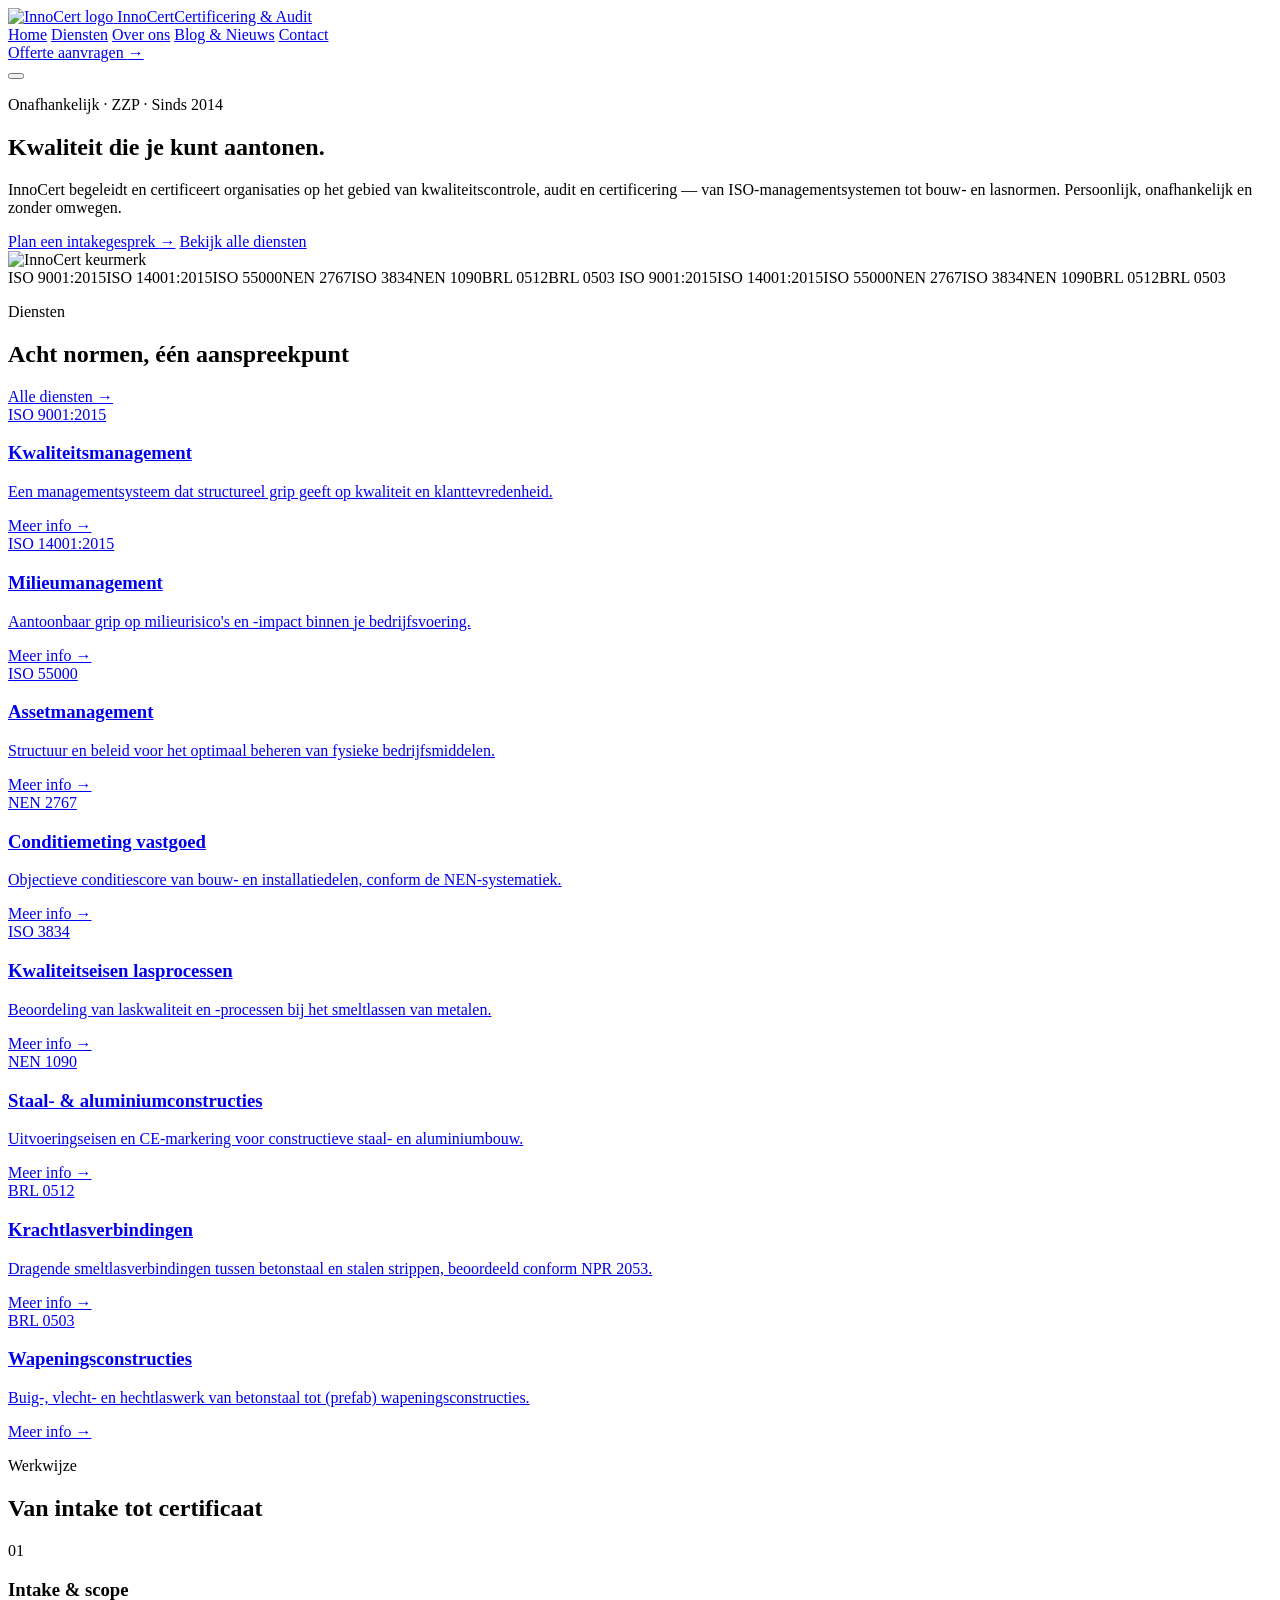
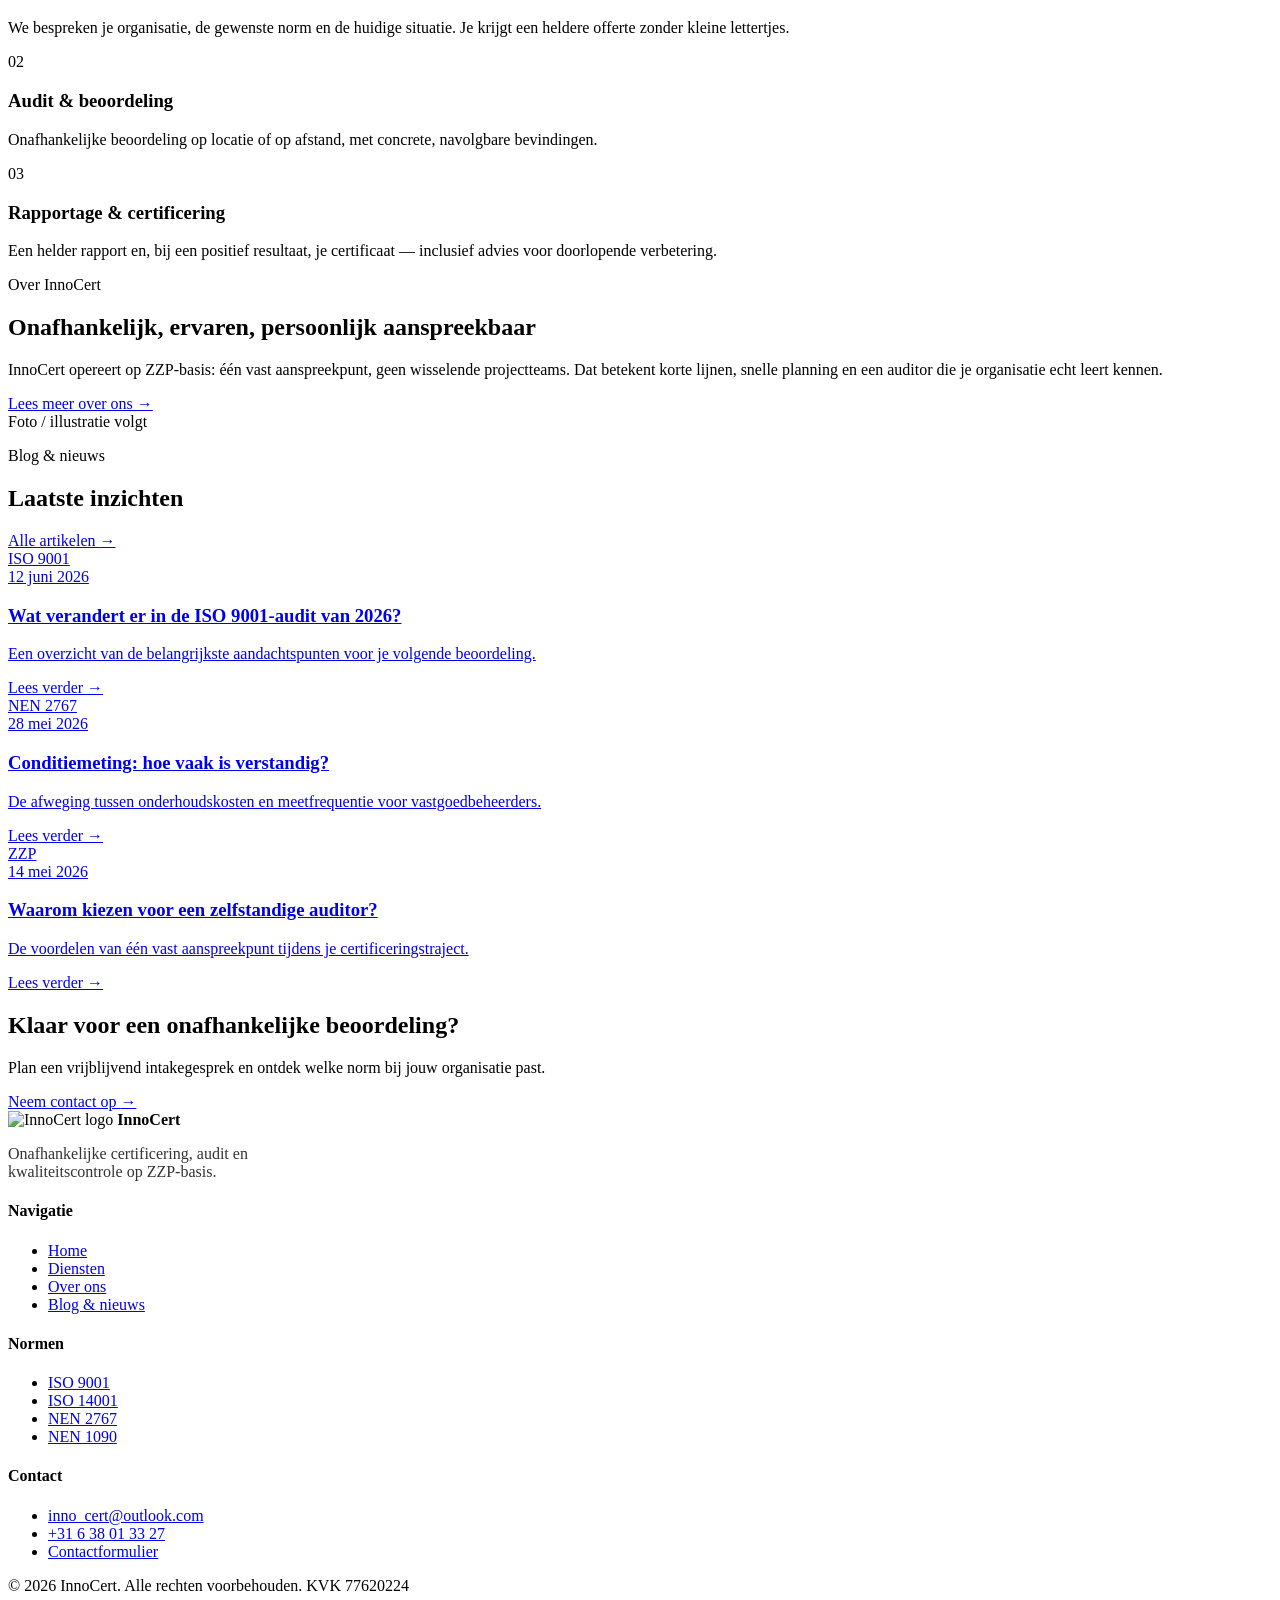
==== index.html @ 7c1e1384 "Add files via upload" ====
<!doctype html>
<html lang="nl">
<head>
<meta charset="UTF-8">
<meta name="viewport" content="width=device-width, initial-scale=1.0">
<title>InnoCert — Onafhankelijke certificering, audit &amp; kwaliteitscontrole</title>
<meta name="description" content="InnoCert begeleidt en certificeert organisaties op ISO 9001, ISO 14001, ISO 55000, NEN 2767, ISO 3834, NEN 1090, BRL 0512 en BRL 0503. Onafhankelijk, ZZP-basis.">
<link rel="icon" href="assets/logo.svg" type="image/svg+xml">
<link rel="preconnect" href="https://fonts.googleapis.com">
<link href="https://fonts.googleapis.com/css2?family=Space+Grotesk:wght@500;600;700&family=Inter:wght@400;500;600&family=IBM+Plex+Mono:wght@500;600&display=swap" rel="stylesheet">
<link rel="stylesheet" href="css/style.css">
</head>
<body>

<header class="site-header">
  <div class="wrap">
    <a href="index.html" class="brand">
      <img src="assets/logo.svg" alt="InnoCert logo">
      <span class="brand-name">InnoCert<span>Certificering &amp; Audit</span></span>
    </a>
    <nav class="nav-main" id="nav-main">
      <a href="index.html" class="active">Home</a>
      <a href="diensten.html">Diensten</a>
      <a href="over-ons.html">Over ons</a>
      <a href="blog.html">Blog &amp; Nieuws</a>
      <a href="contact.html">Contact</a>
    </nav>
    <div class="nav-cta">
      <a href="contact.html" class="btn btn-primary">Offerte aanvragen <span class="btn-arrow">→</span></a>
    </div>
    <button class="nav-toggle" aria-label="Menu openen" aria-expanded="false">
      <span></span><span></span><span></span>
    </button>
  </div>
</header>

<main>

  <section class="hero">
    <div class="wrap">
      <div>
        <p class="eyebrow">Onafhankelijk · ZZP · Sinds 2014</p>
        <h1>Kwaliteit die je kunt aantonen.</h1>
        <p class="lede">InnoCert begeleidt en certificeert organisaties op het gebied van kwaliteitscontrole, audit en certificering — van ISO-managementsystemen tot bouw- en lasnormen. Persoonlijk, onafhankelijk en zonder omwegen.</p>
        <div class="hero-actions">
          <a href="contact.html" class="btn btn-primary">Plan een intakegesprek <span class="btn-arrow">→</span></a>
          <a href="diensten.html" class="btn btn-ghost">Bekijk alle diensten</a>
        </div>
      </div>
      <div class="hero-figure">
        <div class="stamp-figure">
          <div class="corner tl"></div>
          <img src="assets/logo.svg" alt="InnoCert keurmerk" width="320" height="320">
          <div class="corner br"></div>
        </div>
      </div>
    </div>
  </section>

  <div class="code-strip" aria-hidden="true">
    <div class="code-strip-track">
      <span>ISO 9001:2015</span><span>ISO 14001:2015</span><span>ISO 55000</span><span>NEN 2767</span><span>ISO 3834</span><span>NEN 1090</span><span>BRL 0512</span><span>BRL 0503</span>
      <span>ISO 9001:2015</span><span>ISO 14001:2015</span><span>ISO 55000</span><span>NEN 2767</span><span>ISO 3834</span><span>NEN 1090</span><span>BRL 0512</span><span>BRL 0503</span>
    </div>
  </div>

  <section>
    <div class="wrap">
      <div class="section-head">
        <div>
          <p class="eyebrow">Diensten</p>
          <h2>Acht normen, één aanspreekpunt</h2>
        </div>
        <a href="diensten.html" class="btn btn-ghost">Alle diensten <span class="btn-arrow">→</span></a>
      </div>

      <div class="cert-grid">
        <a class="cert-card" href="diensten.html#iso9001">
          <div class="corner tl"></div>
          <span class="cert-code">ISO 9001:2015</span>
          <h3>Kwaliteitsmanagement</h3>
          <p>Een managementsysteem dat structureel grip geeft op kwaliteit en klanttevredenheid.</p>
          <span class="go">Meer info →</span>
        </a>
        <a class="cert-card" href="diensten.html#iso14001">
          <div class="corner tl"></div>
          <span class="cert-code">ISO 14001:2015</span>
          <h3>Milieumanagement</h3>
          <p>Aantoonbaar grip op milieurisico's en -impact binnen je bedrijfsvoering.</p>
          <span class="go">Meer info →</span>
        </a>
        <a class="cert-card" href="diensten.html#iso55000">
          <div class="corner tl"></div>
          <span class="cert-code">ISO 55000</span>
          <h3>Assetmanagement</h3>
          <p>Structuur en beleid voor het optimaal beheren van fysieke bedrijfsmiddelen.</p>
          <span class="go">Meer info →</span>
        </a>
        <a class="cert-card" href="diensten.html#nen2767">
          <div class="corner tl"></div>
          <span class="cert-code">NEN 2767</span>
          <h3>Conditiemeting vastgoed</h3>
          <p>Objectieve conditiescore van bouw- en installatiedelen, conform de NEN-systematiek.</p>
          <span class="go">Meer info →</span>
        </a>
        <a class="cert-card" href="diensten.html#iso3834">
          <div class="corner tl"></div>
          <span class="cert-code">ISO 3834</span>
          <h3>Kwaliteitseisen lasprocessen</h3>
          <p>Beoordeling van laskwaliteit en -processen bij het smeltlassen van metalen.</p>
          <span class="go">Meer info →</span>
        </a>
        <a class="cert-card" href="diensten.html#nen1090">
          <div class="corner tl"></div>
          <span class="cert-code">NEN 1090</span>
          <h3>Staal- &amp; aluminiumconstructies</h3>
          <p>Uitvoeringseisen en CE-markering voor constructieve staal- en aluminiumbouw.</p>
          <span class="go">Meer info →</span>
        </a>
        <a class="cert-card" href="diensten.html#brl0512">
          <div class="corner tl"></div>
          <span class="cert-code">BRL 0512</span>
          <h3>Krachtlasverbindingen</h3>
          <p>Dragende smeltlasverbindingen tussen betonstaal en stalen strippen, beoordeeld conform NPR 2053.</p>
          <span class="go">Meer info →</span>
        </a>
        <a class="cert-card" href="diensten.html#brl0503">
          <div class="corner tl"></div>
          <span class="cert-code">BRL 0503</span>
          <h3>Wapeningsconstructies</h3>
          <p>Buig-, vlecht- en hechtlaswerk van betonstaal tot (prefab) wapeningsconstructies.</p>
          <span class="go">Meer info →</span>
        </a>
      </div>
    </div>
  </section>

  <section class="section-alt">
    <div class="wrap">
      <div class="section-head">
        <div>
          <p class="eyebrow">Werkwijze</p>
          <h2>Van intake tot certificaat</h2>
        </div>
      </div>
      <div class="process">
        <div class="process-step">
          <div class="process-num">01</div>
          <h3>Intake &amp; scope</h3>
          <p>We bespreken je organisatie, de gewenste norm en de huidige situatie. Je krijgt een heldere offerte zonder kleine lettertjes.</p>
        </div>
        <div class="process-step">
          <div class="process-num">02</div>
          <h3>Audit &amp; beoordeling</h3>
          <p>Onafhankelijke beoordeling op locatie of op afstand, met concrete, navolgbare bevindingen.</p>
        </div>
        <div class="process-step">
          <div class="process-num">03</div>
          <h3>Rapportage &amp; certificering</h3>
          <p>Een helder rapport en, bij een positief resultaat, je certificaat — inclusief advies voor doorlopende verbetering.</p>
        </div>
      </div>
    </div>
  </section>

  <section>
    <div class="wrap">
      <div class="split">
        <div>
          <p class="eyebrow">Over InnoCert</p>
          <h2>Onafhankelijk, ervaren, persoonlijk aanspreekbaar</h2>
          <p>InnoCert opereert op ZZP-basis: één vast aanspreekpunt, geen wisselende projectteams. Dat betekent korte lijnen, snelle planning en een auditor die je organisatie echt leert kennen.</p>
          <a href="over-ons.html" class="btn btn-ghost">Lees meer over ons <span class="btn-arrow">→</span></a>
        </div>
        <div class="figure-frame">
          <div class="corner tl"></div>
          <span class="mono" style="color:var(--slate)">Foto / illustratie volgt</span>
          <div class="corner br"></div>
        </div>
      </div>
    </div>
  </section>

  <section class="section-alt">
    <div class="wrap">
      <div class="section-head">
        <div>
          <p class="eyebrow">Blog &amp; nieuws</p>
          <h2>Laatste inzichten</h2>
        </div>
        <a href="blog.html" class="btn btn-ghost">Alle artikelen <span class="btn-arrow">→</span></a>
      </div>
      <div class="card-grid">
        <a class="post-card" href="blog-artikel-voorbeeld.html">
          <div class="post-thumb"><span class="mono">ISO 9001</span></div>
          <div class="post-body">
            <span class="post-date">12 juni 2026</span>
            <h3>Wat verandert er in de ISO 9001-audit van 2026?</h3>
            <p>Een overzicht van de belangrijkste aandachtspunten voor je volgende beoordeling.</p>
            <span class="read-more">Lees verder →</span>
          </div>
        </a>
        <a class="post-card" href="blog.html">
          <div class="post-thumb"><span class="mono">NEN 2767</span></div>
          <div class="post-body">
            <span class="post-date">28 mei 2026</span>
            <h3>Conditiemeting: hoe vaak is verstandig?</h3>
            <p>De afweging tussen onderhoudskosten en meetfrequentie voor vastgoedbeheerders.</p>
            <span class="read-more">Lees verder →</span>
          </div>
        </a>
        <a class="post-card" href="blog.html">
          <div class="post-thumb"><span class="mono">ZZP</span></div>
          <div class="post-body">
            <span class="post-date">14 mei 2026</span>
            <h3>Waarom kiezen voor een zelfstandige auditor?</h3>
            <p>De voordelen van één vast aanspreekpunt tijdens je certificeringstraject.</p>
            <span class="read-more">Lees verder →</span>
          </div>
        </a>
      </div>
    </div>
  </section>

  <section class="cta-band">
    <div class="wrap">
      <h2>Klaar voor een onafhankelijke beoordeling?</h2>
      <p>Plan een vrijblijvend intakegesprek en ontdek welke norm bij jouw organisatie past.</p>
      <a href="contact.html" class="btn btn-primary">Neem contact op <span class="btn-arrow">→</span></a>
    </div>
  </section>

</main>

<footer class="site-footer">
  <div class="wrap">
    <div class="footer-grid">
      <div>
        <div class="footer-brand">
          <img src="assets/logo.svg" alt="InnoCert logo">
          <strong>InnoCert</strong>
        </div>
        <p style="color:var(--mist); opacity:.8; max-width:32ch;">Onafhankelijke certificering, audit en kwaliteitscontrole op ZZP-basis.</p>
      </div>
      <div>
        <h4>Navigatie</h4>
        <ul>
          <li><a href="index.html">Home</a></li>
          <li><a href="diensten.html">Diensten</a></li>
          <li><a href="over-ons.html">Over ons</a></li>
          <li><a href="blog.html">Blog &amp; nieuws</a></li>
        </ul>
      </div>
      <div>
        <h4>Normen</h4>
        <ul>
          <li><a href="diensten.html#iso9001">ISO 9001</a></li>
          <li><a href="diensten.html#iso14001">ISO 14001</a></li>
          <li><a href="diensten.html#nen2767">NEN 2767</a></li>
          <li><a href="diensten.html#nen1090">NEN 1090</a></li>
        </ul>
      </div>
      <div>
        <h4>Contact</h4>
        <ul>
          <li><a href="mailto:inno_cert@outlook.com">inno_cert@outlook.com</a></li>
          <li><a href="tel:+31638013327">+31 6 38 01 33 27</a></li>
          <li><a href="contact.html">Contactformulier</a></li>
        </ul>
      </div>
    </div>
    <div class="footer-bottom">
      <span>© 2026 InnoCert. Alle rechten voorbehouden.</span>
      <span>KVK 77620224</span>
    </div>
  </div>
</footer>

<script src="js/main.js"></script>
</body>
</html>
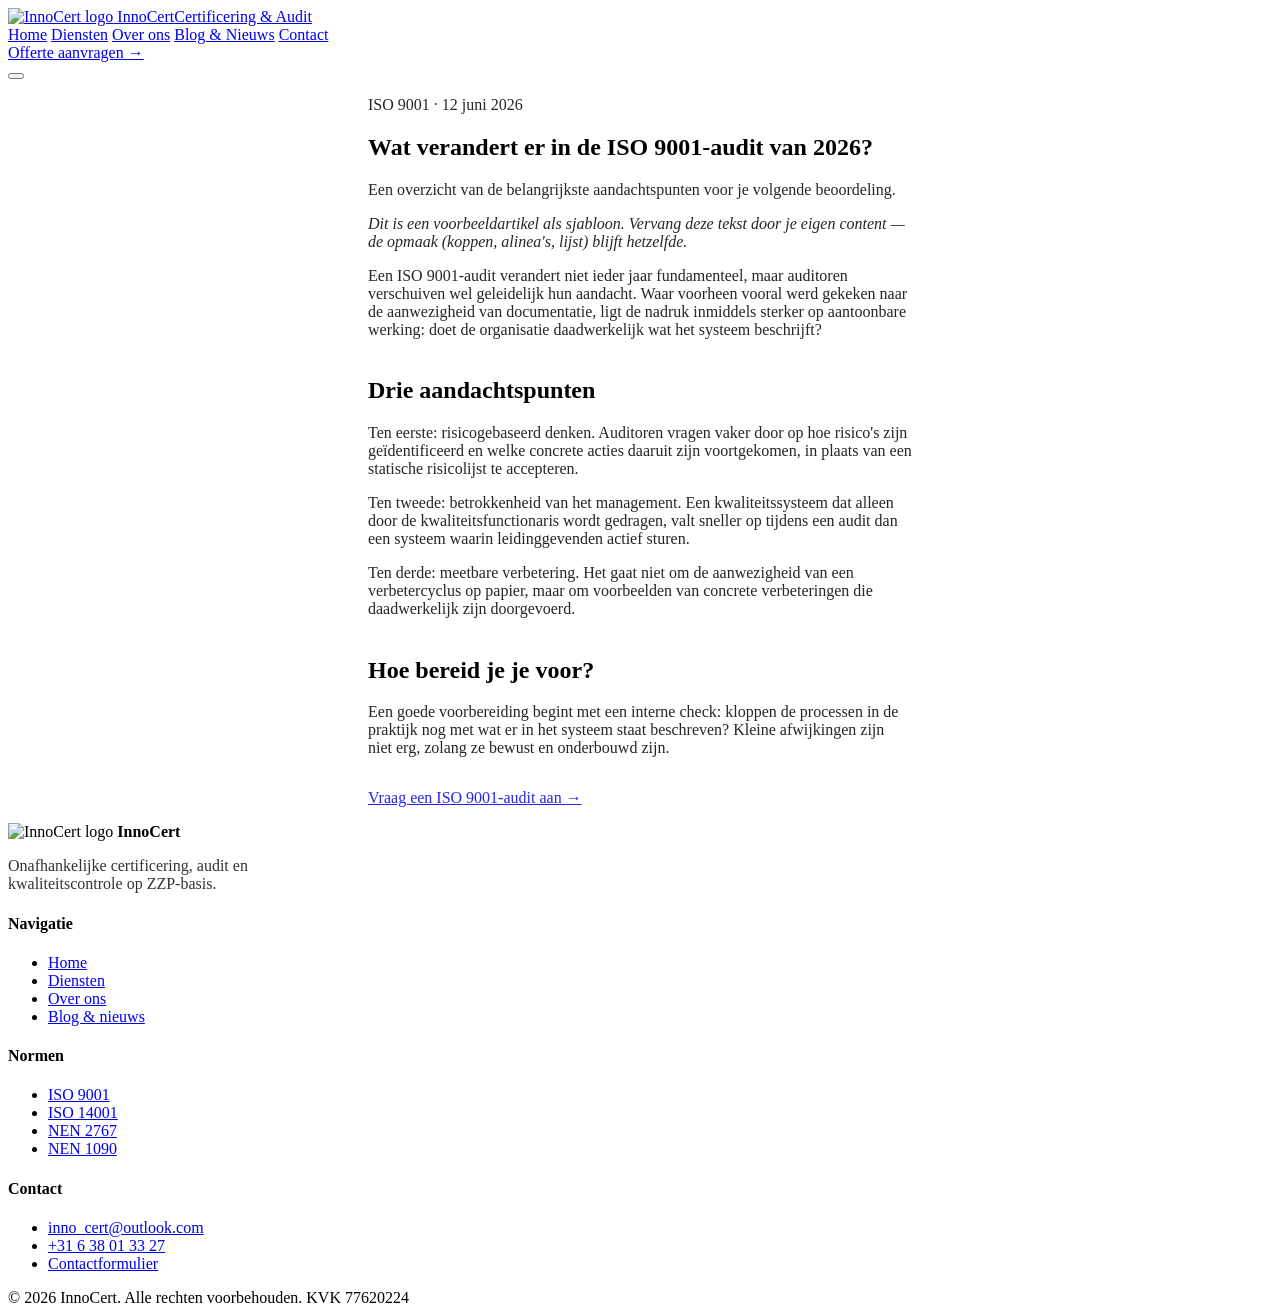
==== commit 217bfd9d: "Add files via upload" ====
--- a/index.html
+++ b/index.html
@@ -3,12 +3,17 @@
 <head>
 <meta charset="UTF-8">
 <meta name="viewport" content="width=device-width, initial-scale=1.0">
-<title>InnoCert — Onafhankelijke certificering, audit &amp; kwaliteitscontrole</title>
-<meta name="description" content="InnoCert begeleidt en certificeert organisaties op ISO 9001, ISO 14001, ISO 55000, NEN 2767, ISO 3834, NEN 1090, BRL 0512 en BRL 0503. Onafhankelijk, ZZP-basis.">
+<title>Wat verandert er in de ISO 9001-audit van 2026? — InnoCert</title>
+<meta name="description" content="Een overzicht van de belangrijkste aandachtspunten voor je volgende ISO 9001-beoordeling.">
 <link rel="icon" href="assets/logo.svg" type="image/svg+xml">
 <link rel="preconnect" href="https://fonts.googleapis.com">
 <link href="https://fonts.googleapis.com/css2?family=Space+Grotesk:wght@500;600;700&family=Inter:wght@400;500;600&family=IBM+Plex+Mono:wght@500;600&display=swap" rel="stylesheet">
 <link rel="stylesheet" href="css/style.css">
+<style>
+  .article-body{ max-width: 68ch; margin: 0 auto; }
+  .article-body p{ color: var(--ink); opacity: .85; }
+  .article-body h2{ margin-top: 1.6em; }
+</style>
 </head>
 <body>
 
@@ -19,10 +24,10 @@
       <span class="brand-name">InnoCert<span>Certificering &amp; Audit</span></span>
     </a>
     <nav class="nav-main" id="nav-main">
-      <a href="index.html" class="active">Home</a>
+      <a href="index.html">Home</a>
       <a href="diensten.html">Diensten</a>
       <a href="over-ons.html">Over ons</a>
-      <a href="blog.html">Blog &amp; Nieuws</a>
+      <a href="blog.html" class="active">Blog &amp; Nieuws</a>
       <a href="contact.html">Contact</a>
     </nav>
     <div class="nav-cta">
@@ -36,197 +41,29 @@
 
 <main>
 
-  <section class="hero">
-    <div class="wrap">
-      <div>
-        <p class="eyebrow">Onafhankelijk · ZZP · Sinds 2014</p>
-        <h1>Kwaliteit die je kunt aantonen.</h1>
-        <p class="lede">InnoCert begeleidt en certificeert organisaties op het gebied van kwaliteitscontrole, audit en certificering — van ISO-managementsystemen tot bouw- en lasnormen. Persoonlijk, onafhankelijk en zonder omwegen.</p>
-        <div class="hero-actions">
-          <a href="contact.html" class="btn btn-primary">Plan een intakegesprek <span class="btn-arrow">→</span></a>
-          <a href="diensten.html" class="btn btn-ghost">Bekijk alle diensten</a>
-        </div>
-      </div>
-      <div class="hero-figure">
-        <div class="stamp-figure">
-          <div class="corner tl"></div>
-          <img src="assets/logo.svg" alt="InnoCert keurmerk" width="320" height="320">
-          <div class="corner br"></div>
-        </div>
-      </div>
-    </div>
-  </section>
-
-  <div class="code-strip" aria-hidden="true">
-    <div class="code-strip-track">
-      <span>ISO 9001:2015</span><span>ISO 14001:2015</span><span>ISO 55000</span><span>NEN 2767</span><span>ISO 3834</span><span>NEN 1090</span><span>BRL 0512</span><span>BRL 0503</span>
-      <span>ISO 9001:2015</span><span>ISO 14001:2015</span><span>ISO 55000</span><span>NEN 2767</span><span>ISO 3834</span><span>NEN 1090</span><span>BRL 0512</span><span>BRL 0503</span>
-    </div>
-  </div>
-
-  <section>
-    <div class="wrap">
-      <div class="section-head">
-        <div>
-          <p class="eyebrow">Diensten</p>
-          <h2>Acht normen, één aanspreekpunt</h2>
-        </div>
-        <a href="diensten.html" class="btn btn-ghost">Alle diensten <span class="btn-arrow">→</span></a>
-      </div>
-
-      <div class="cert-grid">
-        <a class="cert-card" href="diensten.html#iso9001">
-          <div class="corner tl"></div>
-          <span class="cert-code">ISO 9001:2015</span>
-          <h3>Kwaliteitsmanagement</h3>
-          <p>Een managementsysteem dat structureel grip geeft op kwaliteit en klanttevredenheid.</p>
-          <span class="go">Meer info →</span>
-        </a>
-        <a class="cert-card" href="diensten.html#iso14001">
-          <div class="corner tl"></div>
-          <span class="cert-code">ISO 14001:2015</span>
-          <h3>Milieumanagement</h3>
-          <p>Aantoonbaar grip op milieurisico's en -impact binnen je bedrijfsvoering.</p>
-          <span class="go">Meer info →</span>
-        </a>
-        <a class="cert-card" href="diensten.html#iso55000">
-          <div class="corner tl"></div>
-          <span class="cert-code">ISO 55000</span>
-          <h3>Assetmanagement</h3>
-          <p>Structuur en beleid voor het optimaal beheren van fysieke bedrijfsmiddelen.</p>
-          <span class="go">Meer info →</span>
-        </a>
-        <a class="cert-card" href="diensten.html#nen2767">
-          <div class="corner tl"></div>
-          <span class="cert-code">NEN 2767</span>
-          <h3>Conditiemeting vastgoed</h3>
-          <p>Objectieve conditiescore van bouw- en installatiedelen, conform de NEN-systematiek.</p>
-          <span class="go">Meer info →</span>
-        </a>
-        <a class="cert-card" href="diensten.html#iso3834">
-          <div class="corner tl"></div>
-          <span class="cert-code">ISO 3834</span>
-          <h3>Kwaliteitseisen lasprocessen</h3>
-          <p>Beoordeling van laskwaliteit en -processen bij het smeltlassen van metalen.</p>
-          <span class="go">Meer info →</span>
-        </a>
-        <a class="cert-card" href="diensten.html#nen1090">
-          <div class="corner tl"></div>
-          <span class="cert-code">NEN 1090</span>
-          <h3>Staal- &amp; aluminiumconstructies</h3>
-          <p>Uitvoeringseisen en CE-markering voor constructieve staal- en aluminiumbouw.</p>
-          <span class="go">Meer info →</span>
-        </a>
-        <a class="cert-card" href="diensten.html#brl0512">
-          <div class="corner tl"></div>
-          <span class="cert-code">BRL 0512</span>
-          <h3>Krachtlasverbindingen</h3>
-          <p>Dragende smeltlasverbindingen tussen betonstaal en stalen strippen, beoordeeld conform NPR 2053.</p>
-          <span class="go">Meer info →</span>
-        </a>
-        <a class="cert-card" href="diensten.html#brl0503">
-          <div class="corner tl"></div>
-          <span class="cert-code">BRL 0503</span>
-          <h3>Wapeningsconstructies</h3>
-          <p>Buig-, vlecht- en hechtlaswerk van betonstaal tot (prefab) wapeningsconstructies.</p>
-          <span class="go">Meer info →</span>
-        </a>
-      </div>
-    </div>
-  </section>
-
-  <section class="section-alt">
-    <div class="wrap">
-      <div class="section-head">
-        <div>
-          <p class="eyebrow">Werkwijze</p>
-          <h2>Van intake tot certificaat</h2>
-        </div>
-      </div>
-      <div class="process">
-        <div class="process-step">
-          <div class="process-num">01</div>
-          <h3>Intake &amp; scope</h3>
-          <p>We bespreken je organisatie, de gewenste norm en de huidige situatie. Je krijgt een heldere offerte zonder kleine lettertjes.</p>
-        </div>
-        <div class="process-step">
-          <div class="process-num">02</div>
-          <h3>Audit &amp; beoordeling</h3>
-          <p>Onafhankelijke beoordeling op locatie of op afstand, met concrete, navolgbare bevindingen.</p>
-        </div>
-        <div class="process-step">
-          <div class="process-num">03</div>
-          <h3>Rapportage &amp; certificering</h3>
-          <p>Een helder rapport en, bij een positief resultaat, je certificaat — inclusief advies voor doorlopende verbetering.</p>
-        </div>
-      </div>
+  <section class="page-header">
+    <div class="wrap article-body">
+      <p class="eyebrow">ISO 9001 · 12 juni 2026</p>
+      <h1>Wat verandert er in de ISO 9001-audit van 2026?</h1>
+      <p class="lede">Een overzicht van de belangrijkste aandachtspunten voor je volgende beoordeling.</p>
     </div>
   </section>
 
   <section>
-    <div class="wrap">
-      <div class="split">
-        <div>
-          <p class="eyebrow">Over InnoCert</p>
-          <h2>Onafhankelijk, ervaren, persoonlijk aanspreekbaar</h2>
-          <p>InnoCert opereert op ZZP-basis: één vast aanspreekpunt, geen wisselende projectteams. Dat betekent korte lijnen, snelle planning en een auditor die je organisatie echt leert kennen.</p>
-          <a href="over-ons.html" class="btn btn-ghost">Lees meer over ons <span class="btn-arrow">→</span></a>
-        </div>
-        <div class="figure-frame">
-          <div class="corner tl"></div>
-          <span class="mono" style="color:var(--slate)">Foto / illustratie volgt</span>
-          <div class="corner br"></div>
-        </div>
-      </div>
-    </div>
-  </section>
+    <div class="wrap article-body">
+      <p><em>Dit is een voorbeeldartikel als sjabloon. Vervang deze tekst door je eigen content — de opmaak (koppen, alinea's, lijst) blijft hetzelfde.</em></p>
 
-  <section class="section-alt">
-    <div class="wrap">
-      <div class="section-head">
-        <div>
-          <p class="eyebrow">Blog &amp; nieuws</p>
-          <h2>Laatste inzichten</h2>
-        </div>
-        <a href="blog.html" class="btn btn-ghost">Alle artikelen <span class="btn-arrow">→</span></a>
-      </div>
-      <div class="card-grid">
-        <a class="post-card" href="blog-artikel-voorbeeld.html">
-          <div class="post-thumb"><span class="mono">ISO 9001</span></div>
-          <div class="post-body">
-            <span class="post-date">12 juni 2026</span>
-            <h3>Wat verandert er in de ISO 9001-audit van 2026?</h3>
-            <p>Een overzicht van de belangrijkste aandachtspunten voor je volgende beoordeling.</p>
-            <span class="read-more">Lees verder →</span>
-          </div>
-        </a>
-        <a class="post-card" href="blog.html">
-          <div class="post-thumb"><span class="mono">NEN 2767</span></div>
-          <div class="post-body">
-            <span class="post-date">28 mei 2026</span>
-            <h3>Conditiemeting: hoe vaak is verstandig?</h3>
-            <p>De afweging tussen onderhoudskosten en meetfrequentie voor vastgoedbeheerders.</p>
-            <span class="read-more">Lees verder →</span>
-          </div>
-        </a>
-        <a class="post-card" href="blog.html">
-          <div class="post-thumb"><span class="mono">ZZP</span></div>
-          <div class="post-body">
-            <span class="post-date">14 mei 2026</span>
-            <h3>Waarom kiezen voor een zelfstandige auditor?</h3>
-            <p>De voordelen van één vast aanspreekpunt tijdens je certificeringstraject.</p>
-            <span class="read-more">Lees verder →</span>
-          </div>
-        </a>
-      </div>
-    </div>
-  </section>
+      <p>Een ISO 9001-audit verandert niet ieder jaar fundamenteel, maar auditoren verschuiven wel geleidelijk hun aandacht. Waar voorheen vooral werd gekeken naar de aanwezigheid van documentatie, ligt de nadruk inmiddels sterker op aantoonbare werking: doet de organisatie daadwerkelijk wat het systeem beschrijft?</p>
 
-  <section class="cta-band">
-    <div class="wrap">
-      <h2>Klaar voor een onafhankelijke beoordeling?</h2>
-      <p>Plan een vrijblijvend intakegesprek en ontdek welke norm bij jouw organisatie past.</p>
-      <a href="contact.html" class="btn btn-primary">Neem contact op <span class="btn-arrow">→</span></a>
+      <h2>Drie aandachtspunten</h2>
+      <p>Ten eerste: risicogebaseerd denken. Auditoren vragen vaker door op hoe risico's zijn geïdentificeerd en welke concrete acties daaruit zijn voortgekomen, in plaats van een statische risicolijst te accepteren.</p>
+      <p>Ten tweede: betrokkenheid van het management. Een kwaliteitssysteem dat alleen door de kwaliteitsfunctionaris wordt gedragen, valt sneller op tijdens een audit dan een systeem waarin leidinggevenden actief sturen.</p>
+      <p>Ten derde: meetbare verbetering. Het gaat niet om de aanwezigheid van een verbetercyclus op papier, maar om voorbeelden van concrete verbeteringen die daadwerkelijk zijn doorgevoerd.</p>
+
+      <h2>Hoe bereid je je voor?</h2>
+      <p>Een goede voorbereiding begint met een interne check: kloppen de processen in de praktijk nog met wat er in het systeem staat beschreven? Kleine afwijkingen zijn niet erg, zolang ze bewust en onderbouwd zijn.</p>
+
+      <p style="margin-top:2em;"><a href="contact.html" class="btn btn-primary">Vraag een ISO 9001-audit aan <span class="btn-arrow">→</span></a></p>
     </div>
   </section>
 
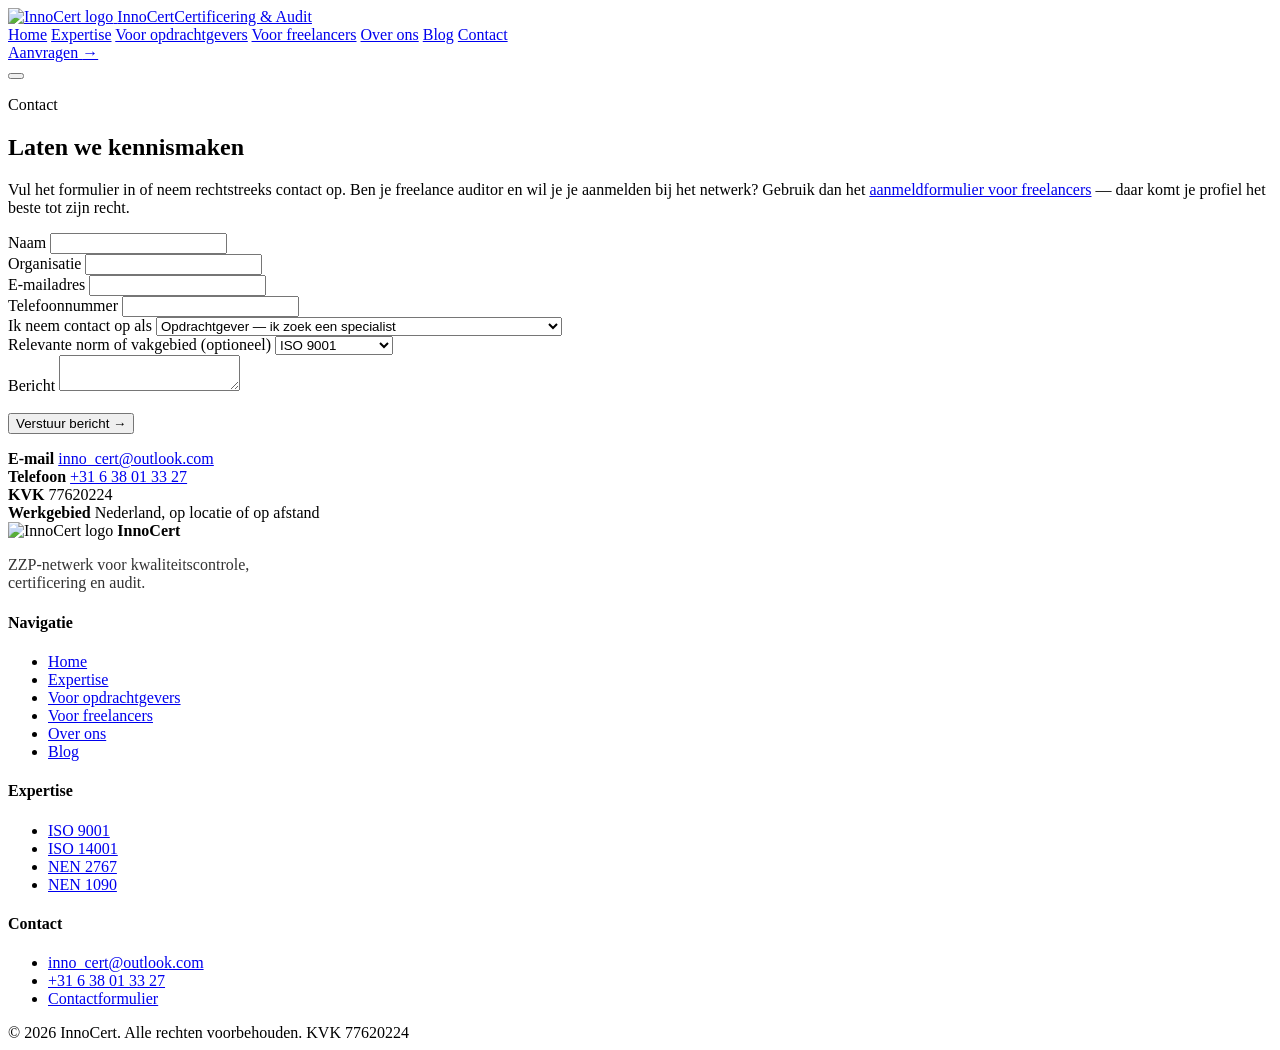
==== commit fcd7e392: "Add files via upload" ====
--- a/index.html
+++ b/index.html
@@ -3,17 +3,12 @@
 <head>
 <meta charset="UTF-8">
 <meta name="viewport" content="width=device-width, initial-scale=1.0">
-<title>Wat verandert er in de ISO 9001-audit van 2026? — InnoCert</title>
-<meta name="description" content="Een overzicht van de belangrijkste aandachtspunten voor je volgende ISO 9001-beoordeling.">
+<title>Contact — InnoCert</title>
+<meta name="description" content="Neem contact op met InnoCert — voor een aanvraag als opdrachtgever, een aanmelding als freelancer, of een algemene vraag.">
 <link rel="icon" href="assets/logo.svg" type="image/svg+xml">
 <link rel="preconnect" href="https://fonts.googleapis.com">
 <link href="https://fonts.googleapis.com/css2?family=Space+Grotesk:wght@500;600;700&family=Inter:wght@400;500;600&family=IBM+Plex+Mono:wght@500;600&display=swap" rel="stylesheet">
 <link rel="stylesheet" href="css/style.css">
-<style>
-  .article-body{ max-width: 68ch; margin: 0 auto; }
-  .article-body p{ color: var(--ink); opacity: .85; }
-  .article-body h2{ margin-top: 1.6em; }
-</style>
 </head>
 <body>
 
@@ -25,13 +20,15 @@
     </a>
     <nav class="nav-main" id="nav-main">
       <a href="index.html">Home</a>
-      <a href="diensten.html">Diensten</a>
+      <a href="expertise.html">Expertise</a>
+      <a href="opdrachtgevers.html">Voor opdrachtgevers</a>
+      <a href="freelancers.html">Voor freelancers</a>
       <a href="over-ons.html">Over ons</a>
-      <a href="blog.html" class="active">Blog &amp; Nieuws</a>
-      <a href="contact.html">Contact</a>
+      <a href="blog.html">Blog</a>
+      <a href="contact.html" class="active">Contact</a>
     </nav>
     <div class="nav-cta">
-      <a href="contact.html" class="btn btn-primary">Offerte aanvragen <span class="btn-arrow">→</span></a>
+      <a href="contact.html" class="btn btn-primary">Aanvragen <span class="btn-arrow">→</span></a>
     </div>
     <button class="nav-toggle" aria-label="Menu openen" aria-expanded="false">
       <span></span><span></span><span></span>
@@ -42,28 +39,82 @@
 <main>
 
   <section class="page-header">
-    <div class="wrap article-body">
-      <p class="eyebrow">ISO 9001 · 12 juni 2026</p>
-      <h1>Wat verandert er in de ISO 9001-audit van 2026?</h1>
-      <p class="lede">Een overzicht van de belangrijkste aandachtspunten voor je volgende beoordeling.</p>
+    <div class="wrap">
+      <p class="eyebrow">Contact</p>
+      <h1>Laten we kennismaken</h1>
+      <p class="lede">Vul het formulier in of neem rechtstreeks contact op. Ben je freelance auditor en wil je je aanmelden bij het netwerk? Gebruik dan het <a href="freelancers.html#aanmelden">aanmeldformulier voor freelancers</a> — daar komt je profiel het beste tot zijn recht.</p>
     </div>
   </section>
 
   <section>
-    <div class="wrap article-body">
-      <p><em>Dit is een voorbeeldartikel als sjabloon. Vervang deze tekst door je eigen content — de opmaak (koppen, alinea's, lijst) blijft hetzelfde.</em></p>
+    <div class="wrap split">
+      <form id="contact-form">
+        <div class="form-grid">
+          <div>
+            <label for="naam">Naam</label>
+            <input type="text" id="naam" name="naam" required>
+          </div>
+          <div>
+            <label for="bedrijf">Organisatie</label>
+            <input type="text" id="bedrijf" name="bedrijf">
+          </div>
+          <div>
+            <label for="email">E-mailadres</label>
+            <input type="email" id="email" name="email" required>
+          </div>
+          <div>
+            <label for="telefoon">Telefoonnummer</label>
+            <input type="tel" id="telefoon" name="telefoon">
+          </div>
+          <div class="full">
+            <label for="reden">Ik neem contact op als</label>
+            <select id="reden" name="reden">
+              <option>Opdrachtgever — ik zoek een specialist</option>
+              <option>Freelancer — ik wil samenwerken (zie ook het aanmeldformulier)</option>
+              <option>Algemene vraag</option>
+            </select>
+          </div>
+          <div class="full">
+            <label for="norm">Relevante norm of vakgebied (optioneel)</label>
+            <select id="norm" name="norm">
+              <option>ISO 9001</option>
+              <option>ISO 14001</option>
+              <option>ISO 55000</option>
+              <option>NEN 2767</option>
+              <option>ISO 3834</option>
+              <option>NEN 1090</option>
+              <option>BRL 0512</option>
+              <option>BRL 0503</option>
+              <option>Weet ik nog niet</option>
+            </select>
+          </div>
+          <div class="full">
+            <label for="bericht">Bericht</label>
+            <textarea id="bericht" name="bericht" required></textarea>
+          </div>
+        </div>
+        <button type="submit" class="btn btn-primary" style="margin-top:1.4em;">Verstuur bericht <span class="btn-arrow">→</span></button>
+        <p class="form-status form-note"></p>
+      </form>
 
-      <p>Een ISO 9001-audit verandert niet ieder jaar fundamenteel, maar auditoren verschuiven wel geleidelijk hun aandacht. Waar voorheen vooral werd gekeken naar de aanwezigheid van documentatie, ligt de nadruk inmiddels sterker op aantoonbare werking: doet de organisatie daadwerkelijk wat het systeem beschrijft?</p>
-
-      <h2>Drie aandachtspunten</h2>
-      <p>Ten eerste: risicogebaseerd denken. Auditoren vragen vaker door op hoe risico's zijn geïdentificeerd en welke concrete acties daaruit zijn voortgekomen, in plaats van een statische risicolijst te accepteren.</p>
-      <p>Ten tweede: betrokkenheid van het management. Een kwaliteitssysteem dat alleen door de kwaliteitsfunctionaris wordt gedragen, valt sneller op tijdens een audit dan een systeem waarin leidinggevenden actief sturen.</p>
-      <p>Ten derde: meetbare verbetering. Het gaat niet om de aanwezigheid van een verbetercyclus op papier, maar om voorbeelden van concrete verbeteringen die daadwerkelijk zijn doorgevoerd.</p>
-
-      <h2>Hoe bereid je je voor?</h2>
-      <p>Een goede voorbereiding begint met een interne check: kloppen de processen in de praktijk nog met wat er in het systeem staat beschreven? Kleine afwijkingen zijn niet erg, zolang ze bewust en onderbouwd zijn.</p>
-
-      <p style="margin-top:2em;"><a href="contact.html" class="btn btn-primary">Vraag een ISO 9001-audit aan <span class="btn-arrow">→</span></a></p>
+      <div class="contact-info">
+        <div class="item">
+          <b>E-mail</b>
+          <a href="mailto:inno_cert@outlook.com">inno_cert@outlook.com</a>
+        </div>
+        <div class="item">
+          <b>Telefoon</b>
+          <a href="tel:+31638013327">+31 6 38 01 33 27</a>
+        </div>
+        <div class="item">
+          <b>KVK</b>
+          <span>77620224</span>
+        </div>
+        <div class="item">
+          <b>Werkgebied</b>
+          <span>Nederland, op locatie of op afstand</span>
+        </div>
+      </div>
     </div>
   </section>
 
@@ -77,24 +128,26 @@
           <img src="assets/logo.svg" alt="InnoCert logo">
           <strong>InnoCert</strong>
         </div>
-        <p style="color:var(--mist); opacity:.8; max-width:32ch;">Onafhankelijke certificering, audit en kwaliteitscontrole op ZZP-basis.</p>
+        <p style="color:var(--mist); opacity:.8; max-width:32ch;">ZZP-netwerk voor kwaliteitscontrole, certificering en audit.</p>
       </div>
       <div>
         <h4>Navigatie</h4>
         <ul>
           <li><a href="index.html">Home</a></li>
-          <li><a href="diensten.html">Diensten</a></li>
+          <li><a href="expertise.html">Expertise</a></li>
+          <li><a href="opdrachtgevers.html">Voor opdrachtgevers</a></li>
+          <li><a href="freelancers.html">Voor freelancers</a></li>
           <li><a href="over-ons.html">Over ons</a></li>
-          <li><a href="blog.html">Blog &amp; nieuws</a></li>
+          <li><a href="blog.html">Blog</a></li>
         </ul>
       </div>
       <div>
-        <h4>Normen</h4>
+        <h4>Expertise</h4>
         <ul>
-          <li><a href="diensten.html#iso9001">ISO 9001</a></li>
-          <li><a href="diensten.html#iso14001">ISO 14001</a></li>
-          <li><a href="diensten.html#nen2767">NEN 2767</a></li>
-          <li><a href="diensten.html#nen1090">NEN 1090</a></li>
+          <li><a href="expertise.html#iso9001">ISO 9001</a></li>
+          <li><a href="expertise.html#iso14001">ISO 14001</a></li>
+          <li><a href="expertise.html#nen2767">NEN 2767</a></li>
+          <li><a href="expertise.html#nen1090">NEN 1090</a></li>
         </ul>
       </div>
       <div>
